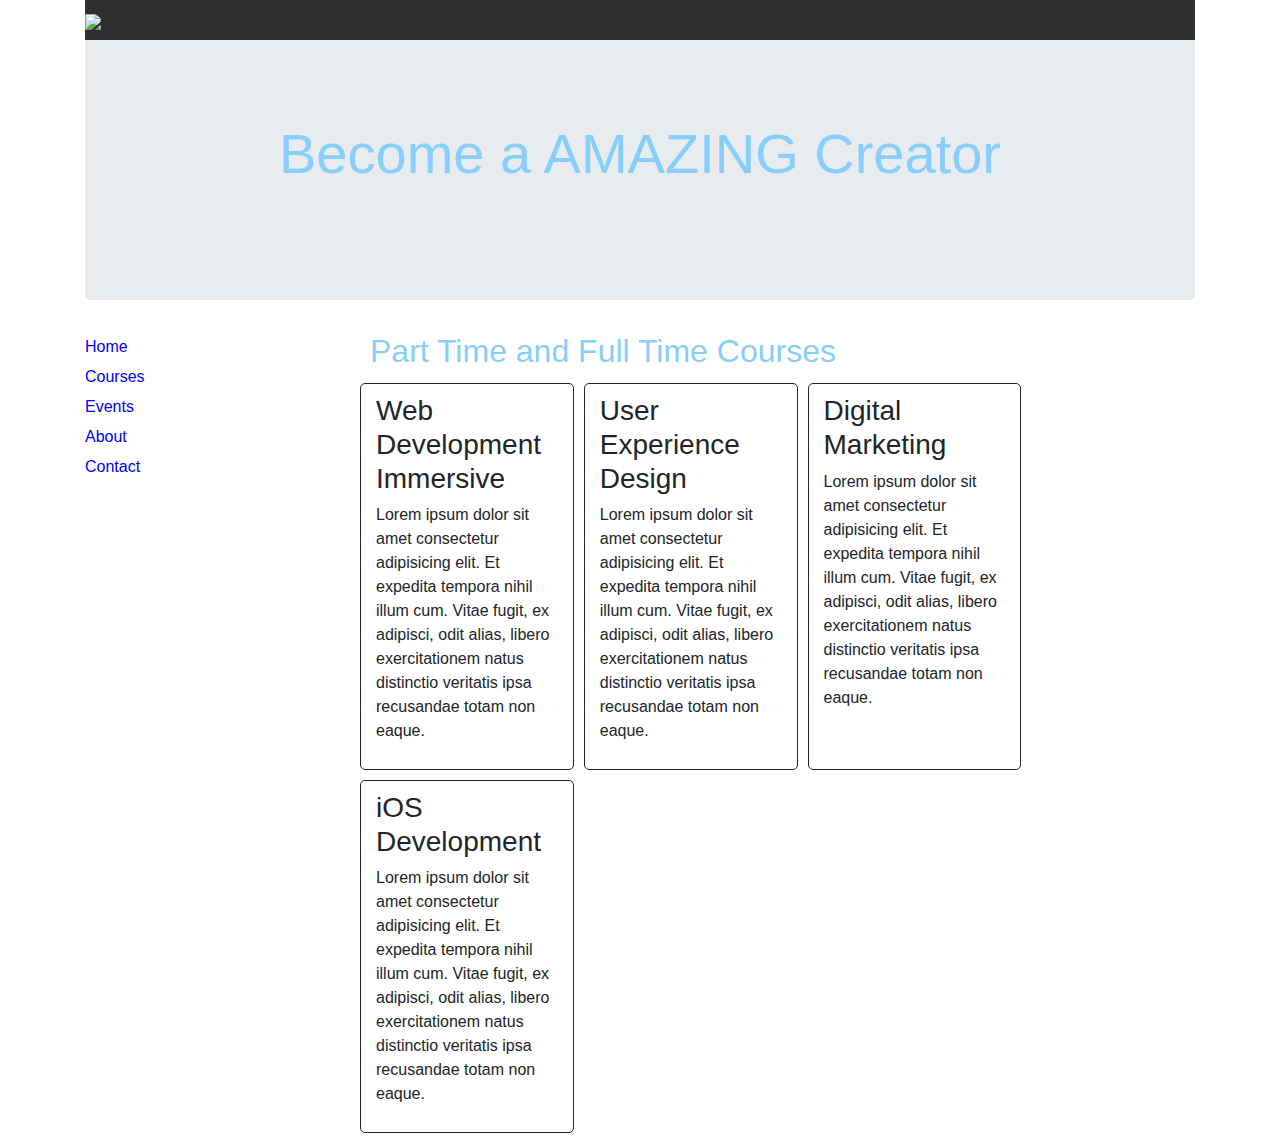
==== index.html @ 0baef93c "Changed Color and Title" ====
<!DOCTYPE html>
<html lang="en">

<head>
  <meta charset="UTF-8">
  <meta name="viewport" content="width=device-width, initial-scale=1.0">
  <meta http-equiv="X-UA-Compatible" content="ie=edge">
  <title>Document</title>
  <link href="https://maxcdn.bootstrapcdn.com/bootstrap/4.0.0/css/bootstrap.min.css" rel="stylesheet" integrity="sha384-Gn5384xqQ1aoWXA+058RXPxPg6fy4IWvTNh0E263XmFcJlSAwiGgFAW/dAiS6JXm"
    crossorigin="anonymous">
  <link href="css/styles.css" rel="stylesheet" type="text/css" />
</head>

<body>
  <div class="container">
    <div class="jumbotron header">
      <nav class="navbar bs-navbar">
        <a class="navbar-brand" href="#">
          <img src="images/Brainstation-Logo.png" class="img-responsive" style="height: 50px">
        </a>
      </nav>
      <h1 class="display-4 heading">Become a AMAZING Creator</h1>
    </div>
    <div class="row">
      <aside class="col-12 col-md-3">
        <div class="row navLinks">
          <div class="col col-md-12">Home</div>
          <div class="col col-md-12">Courses</div>
          <div class="col col-md-12">Events</div>
          <div class="col col-md-12">About</div>
          <div class="col col-md-12">Contact</div>
        </div>
      </aside>
      <main class="col-12 col-md-9">
        <h2>Part Time and Full Time Courses</h2>
        <div class="row">
          <section class="col col-md-6 col-lg-4 col-xl-3">
            <h3>Web Development Immersive</h3>
            <p>Lorem ipsum dolor sit amet consectetur adipisicing elit. Et expedita tempora nihil illum cum. Vitae fugit, ex
              adipisci, odit alias, libero exercitationem natus distinctio veritatis ipsa recusandae totam non eaque.</p>
          </section>
          <section class="col col-md-6 col-lg-4 col-xl-3">
            <h3>User Experience Design</h3>
            <p>Lorem ipsum dolor sit amet consectetur adipisicing elit. Et expedita tempora nihil illum cum. Vitae fugit, ex
              adipisci, odit alias, libero exercitationem natus distinctio veritatis ipsa recusandae totam non eaque.</p>
          </section>
          <section class="col col-md-6 col-lg-4 col-xl-3">
            <h3>Digital Marketing</h3>
            <p>Lorem ipsum dolor sit amet consectetur adipisicing elit. Et expedita tempora nihil illum cum. Vitae fugit, ex
              adipisci, odit alias, libero exercitationem natus distinctio veritatis ipsa recusandae totam non eaque.</p>
          </section>
          <section class="col col-md-6 col-lg-4 col-xl-3">
            <h3>iOS Development</h3>
            <p>Lorem ipsum dolor sit amet consectetur adipisicing elit. Et expedita tempora nihil illum cum. Vitae fugit, ex
              adipisci, odit alias, libero exercitationem natus distinctio veritatis ipsa recusandae totam non eaque.</p>
          </section>
        </div>
      </main>
    </div>
  </div>
</body>

</html>
---- css/styles.css ----
.header {
  background-image: url('../images/header-background.jpg');
  background-size: cover;
  position: relative;
  min-height: 300px;
}

.heading, h2 {
  color: lightskyblue;
}

.heading {
  position: absolute;
  top: 40%;
  left: 0;
  width: 100%;
  text-align: center;
}

.bs-navbar {
  padding: 0;
  position: absolute;
  top: 0;
  left: 0;
  right: 0;
  background: rgba(0,0,0,0.8)
}

.navLinks > div  {
  line-height: 30px;
  color: blue;
}

.navLinks > div:hover {
  color: lightblue;
}

section {
  border: solid 1px;
  padding: 10px 10px;
  border-radius: 5px;
  min-height: 100px;
  margin: 5px 5px;
}
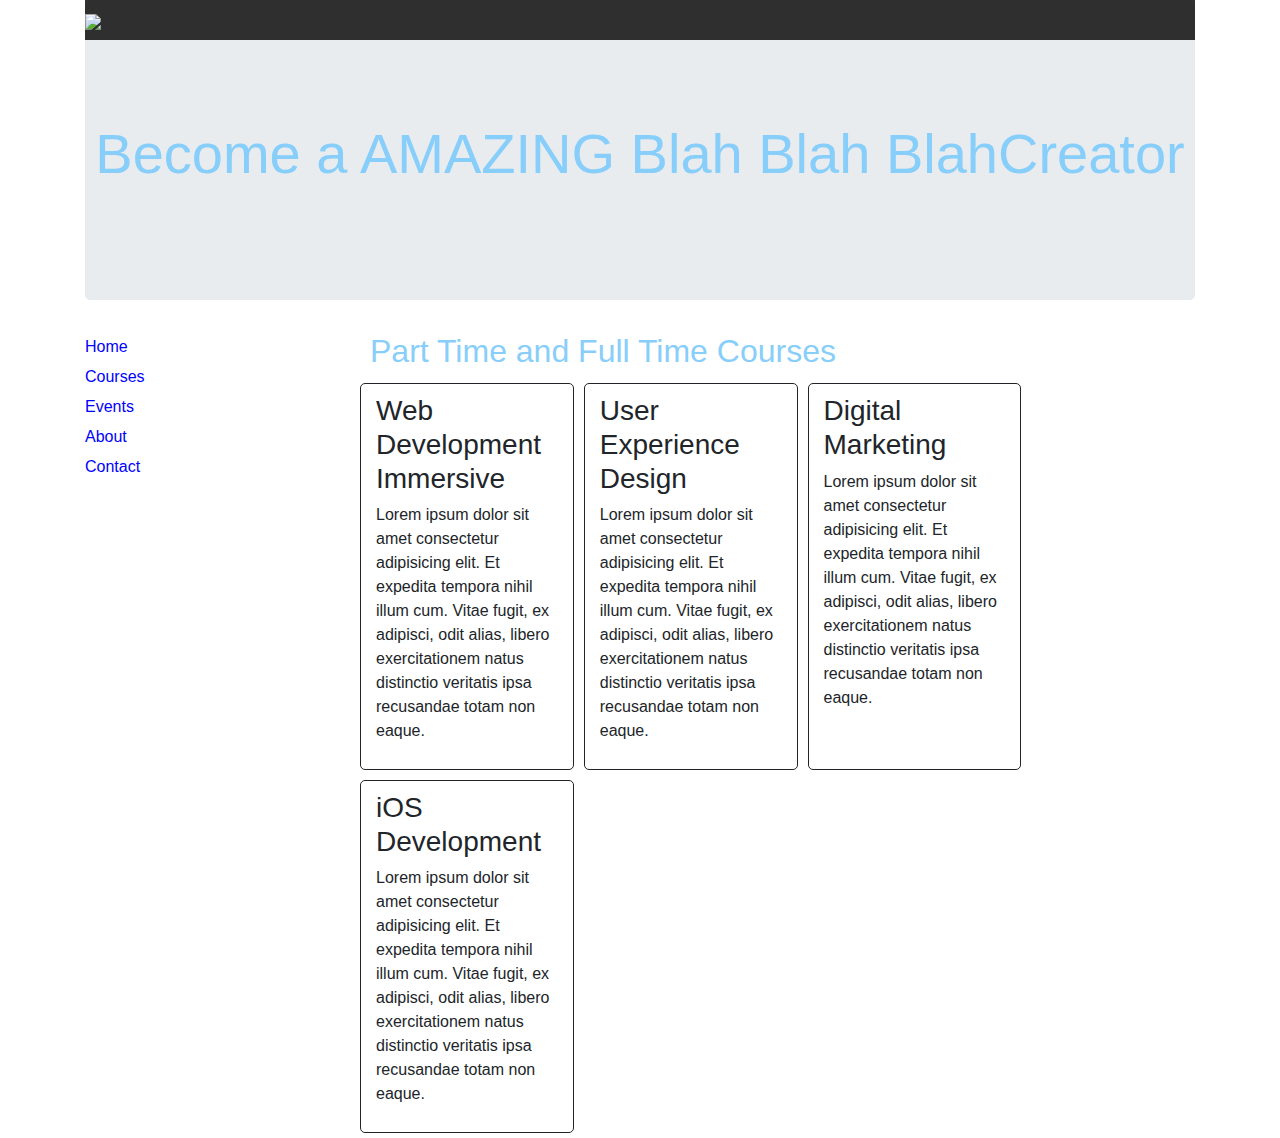
==== commit 085d3c04: "Update index.html" ====
--- a/index.html
+++ b/index.html
@@ -19,7 +19,7 @@
           <img src="images/Brainstation-Logo.png" class="img-responsive" style="height: 50px">
         </a>
       </nav>
-      <h1 class="display-4 heading">Become a AMAZING Creator</h1>
+      <h1 class="display-4 heading">Become a AMAZING Blah Blah BlahCreator</h1>
     </div>
     <div class="row">
       <aside class="col-12 col-md-3">
@@ -60,4 +60,4 @@
   </div>
 </body>
 
-</html>+</html>
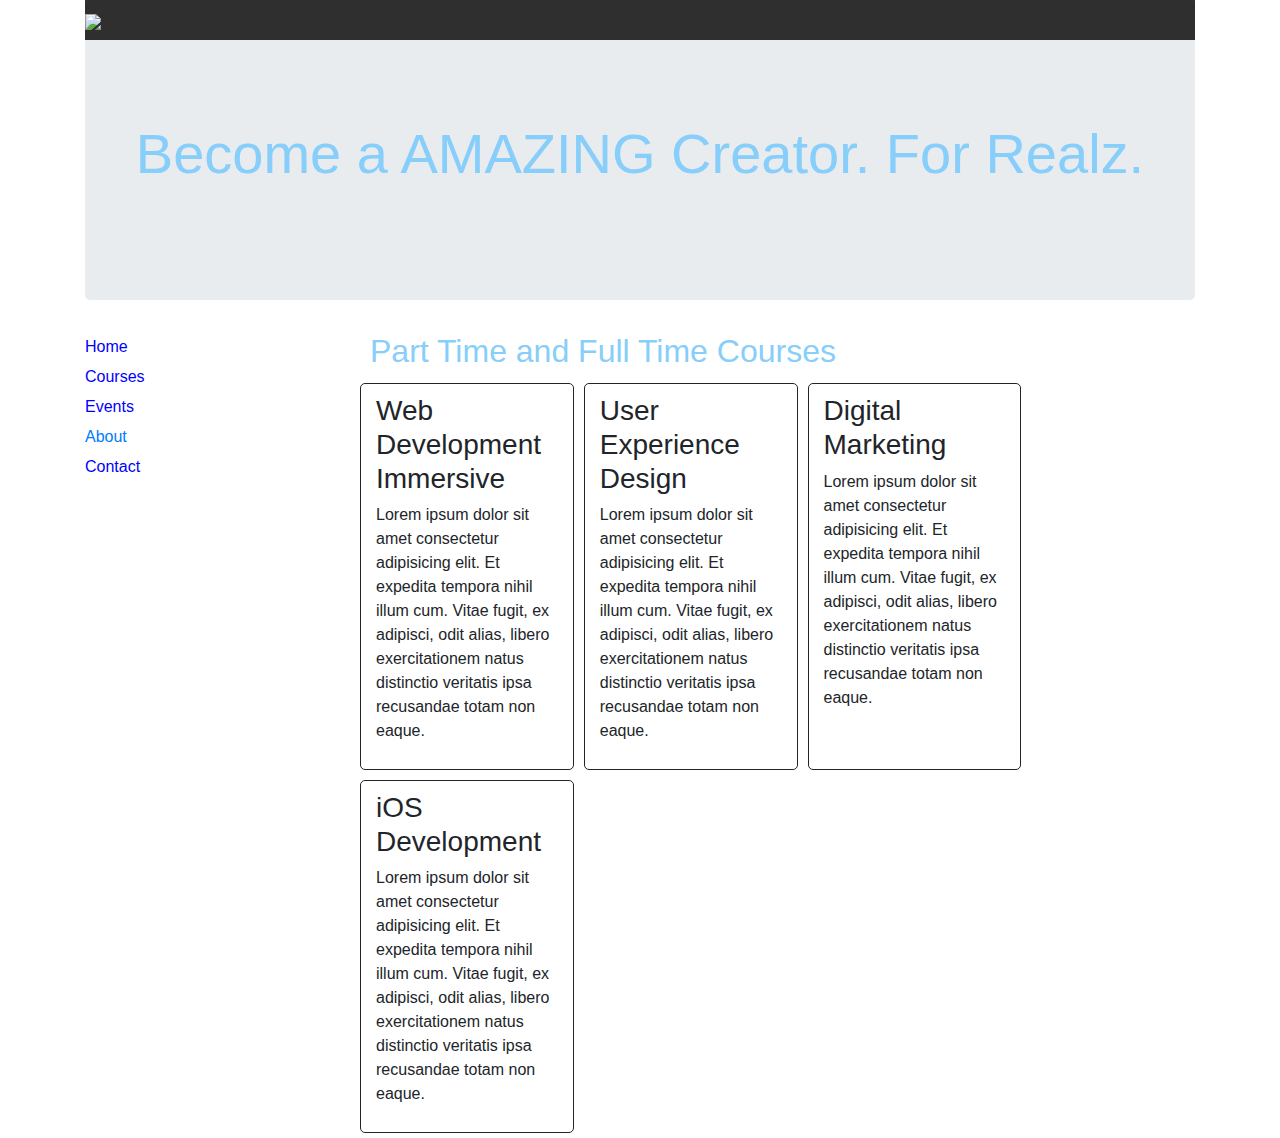
==== commit 3e887a39: "Update Title" ====
--- a/index.html
+++ b/index.html
@@ -8,18 +8,18 @@
   <title>Document</title>
   <link href="https://maxcdn.bootstrapcdn.com/bootstrap/4.0.0/css/bootstrap.min.css" rel="stylesheet" integrity="sha384-Gn5384xqQ1aoWXA+058RXPxPg6fy4IWvTNh0E263XmFcJlSAwiGgFAW/dAiS6JXm"
     crossorigin="anonymous">
-  <link href="css/styles.css" rel="stylesheet" type="text/css" />
+  <link href="./css/styles.css" rel="stylesheet" type="text/css" />
 </head>
 
 <body>
   <div class="container">
     <div class="jumbotron header">
       <nav class="navbar bs-navbar">
-        <a class="navbar-brand" href="#">
+        <a class="navbar-brand" href="./content/about.html">
           <img src="images/Brainstation-Logo.png" class="img-responsive" style="height: 50px">
         </a>
       </nav>
-      <h1 class="display-4 heading">Become a AMAZING Blah Blah BlahCreator</h1>
+      <h1 class="display-4 heading">Become a AMAZING Creator. For Realz.</h1>
     </div>
     <div class="row">
       <aside class="col-12 col-md-3">
@@ -27,7 +27,7 @@
           <div class="col col-md-12">Home</div>
           <div class="col col-md-12">Courses</div>
           <div class="col col-md-12">Events</div>
-          <div class="col col-md-12">About</div>
+          <div class="col col-md-12"><a href="./content/about.html">About</a></div>
           <div class="col col-md-12">Contact</div>
         </div>
       </aside>
@@ -60,4 +60,4 @@
   </div>
 </body>
 
-</html>
+</html>